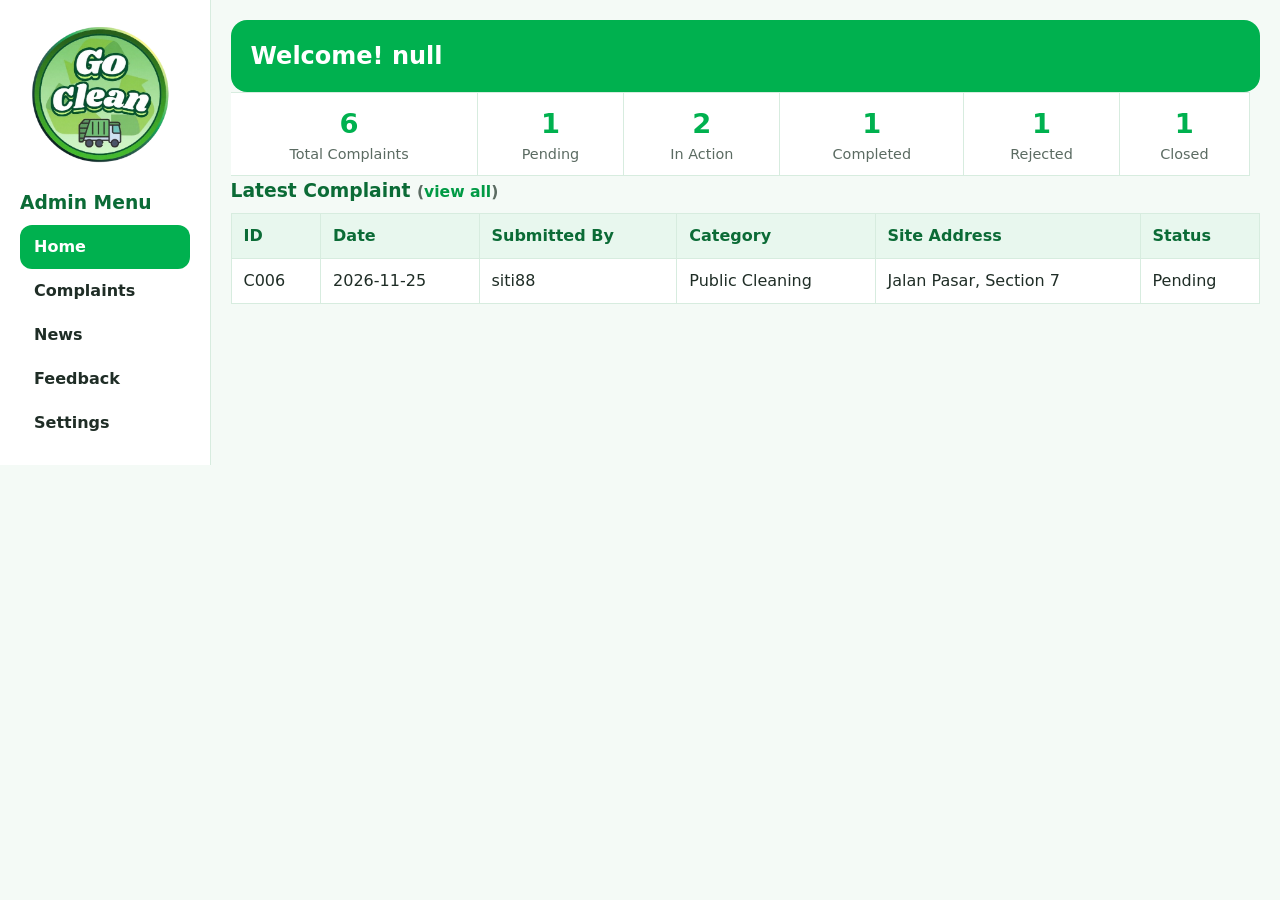
==== admindashboard.html @ 7847fc52 "Initial commit" ====
<!DOCTYPE html>
<html lang="en">
<head>
  <meta charset="UTF-8">
  <title>Admin Dashboard</title>
  <link rel="stylesheet" href="styles.css">
</head>
<body>

  <table class="layout" width="100%" cellpadding="15" cellspacing="0">
    <tr>

      <!-- SIDEBAR -->
      <td class="sidebar" valign="top">
        <img src="logo.png" alt="[Logo]" width="100">
        <h3>Admin Menu</h3>
        <ul>
          <li><a href="#home">Home</a></li>
          <li><a href="#complaint">Complaints</a></li>
          <li><a href="#news">News</a></li>
          <li><a href="#feedback">Feedback</a></li>
          <li><a href="#settings">Settings</a></li>
        </ul>
      </td>

      <!-- MAIN CONTENT -->
      <td class="content" valign="top">

        <!-- HOME -->
        <section id="home">
          <h1>Welcome! <span id="uname">Admin</span></h1>

          <table class="stats" cellpadding="12" cellspacing="0" width="100%">
            <tr align="center">
              <td><h2 id="cTotal">0</h2>Total Complaints</td>
              <td><h2 id="cPending">0</h2>Pending</td>
              <td><h2 id="cAction">0</h2>In Action</td>
              <td><h2 id="cCompleted">0</h2>Completed</td>
              <td><h2 id="cRejected">0</h2>Rejected</td>
              <td><h2 id="cClosed">0</h2>Closed</td>
            </tr>
          </table>

          <h3>Latest Complaint <small>(<a href="#complaint">view all</a>)</small></h3>
          <table border="1" cellpadding="8" cellspacing="0" width="100%">
            <thead>
              <tr>
                <th>ID</th><th>Date</th><th>Submitted By</th><th>Category</th><th>Site Address</th><th>Status</th>
              </tr>
            </thead>
            <tbody id="latestBody"></tbody>
          </table>
        </section>

        <hr>

        <!-- COMPLAINTS -->
        <section id="complaint">
          <h1>Manage Complaints</h1>
          <p>Select a new status for a complaint, then click Update.</p>

          <p>
            <label for="filter">Filter by status:</label>
            <select id="filter" onchange="renderComplaints()">
              <option value="All">All</option>
              <option>Pending</option>
              <option>In Action</option>
              <option>Completed</option>
              <option>Rejected</option>
              <option>Closed</option>
            </select>
          </p>

          <table border="1" cellpadding="8" cellspacing="0" width="100%">
            <thead>
              <tr>
                <th>ID</th>
                <th>Date</th>
                <th>Submitted By</th>
                <th>Category</th>
                <th>Site Address</th>
                <th>Description</th>
                <th>Current Status</th>
                <th>Change Status</th>
              </tr>
            </thead>
            <tbody id="complaintBody"></tbody>
          </table>
        </section>

        <hr>

        <!-- NEWS -->
        <section id="news">
          <h1>Manage News</h1>

          <h3>Add News</h3>
          <form id="newsForm" onsubmit="addNews(); return false;">
            <p>
              <label for="ntitle">Title</label><br>
              <input type="text" id="ntitle" size="50" required>
            </p>
            <p>
              <label for="ndate">Date</label><br>
              <input type="date" id="ndate" required>
            </p>
            <p>
              <label for="nlocation">Location</label><br>
              <input type="text" id="nlocation" size="50" required>
            </p>
            <p>
              <label for="ncontent">News Content</label><br>
              <textarea id="ncontent" rows="6" cols="60" required></textarea>
            </p>
            <button type="submit">Publish News</button>
          </form>

          <h3>Published News</h3>
          <div id="newsList"></div>
        </section>

        <hr>

        <!-- FEEDBACK -->
        <section id="feedback">
          <h1>User Feedback</h1>
          <p>Total: <b id="fTotal">0</b> | New: <b id="fNew">0</b> | Reviewed: <b id="fReviewed">0</b></p>

          <table border="1" cellpadding="8" cellspacing="0" width="100%">
            <thead>
              <tr>
                <th>Date</th>
                <th>User</th>
                <th>Feedback</th>
                <th>Status</th>
                <th>Action</th>
              </tr>
            </thead>
            <tbody id="feedbackBody"></tbody>
          </table>
        </section>

        <hr>

        <!-- SETTINGS -->
        <section id="settings">
          <h1>Settings</h1>

          <h3>Edit Profile</h3>
          <form onsubmit="alert('Profile updated successfully.'); return false;">
            <p>Full Name<br><input type="text" required></p>
            <p>Email<br><input type="email" required></p>
            <p>Phone Number<br><input type="tel" required></p>
            <button type="submit">Save Changes</button>
          </form>

          <h3>Change Password</h3>
          <form onsubmit="alert('Password changed successfully.'); return false;">
            <p>Current Password<br><input type="password" required></p>
            <p>New Password<br><input type="password" required></p>
            <p>Confirm New Password<br><input type="password" required></p>
            <button type="submit">Change Password</button>
          </form>

          <h3>Helpline &amp; Contact Info</h3>
          <p>This is the information shown to users.</p>

          <table border="1" cellpadding="8" cellspacing="0">
            <tr><td><b>Helpline Phone</b></td><td id="showPhone"></td></tr>
            <tr><td><b>Contact Email</b></td><td id="showEmail"></td></tr>
            <tr><td><b>Operating Hours</b></td><td id="showHours"></td></tr>
            <tr><td><b>Office Address</b></td><td id="showAddress"></td></tr>
          </table>

          <h4>Edit Helpline &amp; Contact Info</h4>
          <form onsubmit="saveContact(); return false;">
            <p>
              <label for="hPhone">Helpline Phone</label><br>
              <input type="tel" id="hPhone" size="40" required>
            </p>
            <p>
              <label for="hEmail">Contact Email</label><br>
              <input type="email" id="hEmail" size="40" required>
            </p>
            <p>
              <label for="hHours">Operating Hours</label><br>
              <input type="text" id="hHours" size="40" required>
            </p>
            <p>
              <label for="hAddress">Office Address</label><br>
              <textarea id="hAddress" rows="3" cols="40" required></textarea>
            </p>
            <button type="submit">Save Contact Info</button>
          </form>

          <h3>Logout</h3>
          <p><a href="index.html" onclick="sessionStorage.clear();">Logout</a></p>
        </section>

      </td>
    </tr>
  </table>

  <script>
    // ---------- Demo data (replace with database later) ----------
    var complaints = [
      { id: "C006", date: "2026-11-25", user: "siti88",   category: "Public Cleaning", address: "Jalan Pasar, Section 7",   desc: "Rubbish piling up near the market entrance.", status: "Pending" },
      { id: "C005", date: "2026-11-24", user: "user123",  category: "Domestic Waste",  address: "12 Jalan Mawar, Shah Alam", desc: "Garbage not collected for a week.",           status: "In Action" },
      { id: "C004", date: "2026-11-18", user: "raj_k",    category: "Recycling",       address: "Block B, Taman Seri",       desc: "Recycling bin is overflowing.",               status: "In Action" },
      { id: "C003", date: "2026-11-10", user: "user123",  category: "Public Cleaning", address: "Jalan Pasar, Section 7",   desc: "Litter along the drain.",                     status: "Completed" },
      { id: "C002", date: "2026-10-29", user: "mei_ling", category: "Domestic Waste",  address: "45 Lorong Kenanga",         desc: "Illegal dumping beside the house.",           status: "Rejected" },
      { id: "C001", date: "2026-10-15", user: "ahmad_f",  category: "Recycling",       address: "Taman Bunga Park",          desc: "Missing recycling bins.",                     status: "Closed" }
    ];

    var newsItems = [
      { title: "New Recycling Centres Open in Selangor", date: "2026-11-20", location: "Shah Alam, Selangor",
        content: "Three new community recycling centres have opened to make it easier for residents to drop off paper, plastic and glass. Operating hours are 8am to 6pm daily." },
      { title: "Separate Waste Collection Schedule Begins", date: "2026-11-12", location: "Petaling Jaya, Selangor",
        content: "Households are reminded to separate recyclables from general waste. Recyclables will be collected every Tuesday, general waste on other days." }
    ];

    var feedbacks = [
      { date: "2026-11-25", user: "siti88",   message: "The complaint form is easy to use, but I would like to track my complaint with updates.", status: "New" },
      { date: "2026-11-22", user: "user123",  message: "Garbage collection in my area has been faster since I reported it. Thank you!",         status: "New" },
      { date: "2026-11-15", user: "raj_k",    message: "Please add more recycling centre locations in the news section.",                         status: "Reviewed" }
    ];

    var contact = {
      phone: "1-800-000-000",
      email: "support@example.com",
      hours: "Monday to Friday, 8am to 5pm",
      address: "[Office address]"
    };

    var statuses = ["Pending", "In Action", "Completed", "Rejected", "Closed"];

    // Escape text so typed content can't break the page
    function esc(s) {
      return String(s).replace(/&/g, "&amp;").replace(/</g, "&lt;").replace(/>/g, "&gt;").replace(/"/g, "&quot;");
    }

    // ---------- Counts + latest complaint ----------
    function renderHome() {
      function count(s) { return complaints.filter(function (c) { return c.status === s; }).length; }
      document.getElementById("cTotal").textContent = complaints.length;
      document.getElementById("cPending").textContent = count("Pending");
      document.getElementById("cAction").textContent = count("In Action");
      document.getElementById("cCompleted").textContent = count("Completed");
      document.getElementById("cRejected").textContent = count("Rejected");
      document.getElementById("cClosed").textContent = count("Closed");

      var latest = complaints.slice().sort(function (a, b) {
        return b.date.localeCompare(a.date) || b.id.localeCompare(a.id);
      })[0];
      document.getElementById("latestBody").innerHTML = latest
        ? "<tr><td>" + esc(latest.id) + "</td><td>" + esc(latest.date) + "</td><td>" + esc(latest.user) +
          "</td><td>" + esc(latest.category) + "</td><td>" + esc(latest.address) + "</td><td>" + esc(latest.status) + "</td></tr>"
        : "<tr><td colspan='6'>No complaints yet.</td></tr>";
    }

    // ---------- Complaints table ----------
    function renderComplaints() {
      var filter = document.getElementById("filter").value;
      var rows = "";
      complaints.forEach(function (c, i) {
        if (filter !== "All" && c.status !== filter) return;
        var options = statuses.map(function (s) {
          return "<option" + (s === c.status ? " selected" : "") + ">" + s + "</option>";
        }).join("");
        rows += "<tr>" +
          "<td>" + esc(c.id) + "</td>" +
          "<td>" + esc(c.date) + "</td>" +
          "<td>" + esc(c.user) + "</td>" +
          "<td>" + esc(c.category) + "</td>" +
          "<td>" + esc(c.address) + "</td>" +
          "<td>" + esc(c.desc) + "</td>" +
          "<td>" + esc(c.status) + "</td>" +
          "<td><select id='status" + i + "'>" + options + "</select> " +
          "<button type='button' onclick='updateStatus(" + i + ")'>Update</button></td>" +
          "</tr>";
      });
      document.getElementById("complaintBody").innerHTML =
        rows || "<tr><td colspan='8'>No complaints found.</td></tr>";
    }

    function updateStatus(i) {
      var newStatus = document.getElementById("status" + i).value;
      complaints[i].status = newStatus;
      alert("Complaint " + complaints[i].id + " status updated to " + newStatus + ".");
      renderComplaints();
      renderHome();
    }

    // ---------- News ----------
    function renderNews() {
      var html = "";
      newsItems.forEach(function (n, i) {
        html += "<article>" +
          "<h3>" + esc(n.title) + "</h3>" +
          "<p><b>Date:</b> " + esc(n.date) + " | <b>Location:</b> " + esc(n.location) + "</p>" +
          "<p>" + esc(n.content) + "</p>" +
          "<button type='button' onclick='deleteNews(" + i + ")'>Delete</button>" +
          "<hr></article>";
      });
      document.getElementById("newsList").innerHTML = html || "<p>No news published yet.</p>";
    }

    function addNews() {
      newsItems.unshift({
        title: document.getElementById("ntitle").value,
        date: document.getElementById("ndate").value,
        location: document.getElementById("nlocation").value,
        content: document.getElementById("ncontent").value
      });
      document.getElementById("newsForm").reset();
      alert("News published successfully!");
      renderNews();
    }

    function deleteNews(i) {
      if (confirm("Delete this news item?")) {
        newsItems.splice(i, 1);
        renderNews();
      }
    }

    // ---------- Feedback ----------
    function renderFeedback() {
      var rows = "";
      var newCount = 0;
      feedbacks.forEach(function (f, i) {
        if (f.status === "New") newCount++;
        rows += "<tr>" +
          "<td>" + esc(f.date) + "</td>" +
          "<td>" + esc(f.user) + "</td>" +
          "<td>" + esc(f.message) + "</td>" +
          "<td>" + esc(f.status) + "</td>" +
          "<td>" +
            (f.status === "New" ? "<button type='button' onclick='markReviewed(" + i + ")'>Mark as Reviewed</button> " : "") +
            "<button type='button' onclick='deleteFeedback(" + i + ")'>Delete</button>" +
          "</td></tr>";
      });
      document.getElementById("feedbackBody").innerHTML =
        rows || "<tr><td colspan='5'>No feedback yet.</td></tr>";
      document.getElementById("fTotal").textContent = feedbacks.length;
      document.getElementById("fNew").textContent = newCount;
      document.getElementById("fReviewed").textContent = feedbacks.length - newCount;
    }

    function markReviewed(i) {
      feedbacks[i].status = "Reviewed";
      renderFeedback();
    }

    function deleteFeedback(i) {
      if (confirm("Delete this feedback?")) {
        feedbacks.splice(i, 1);
        renderFeedback();
      }
    }

    // ---------- Helpline & contact info ----------
    function renderContact() {
      document.getElementById("showPhone").textContent = contact.phone;
      document.getElementById("showEmail").textContent = contact.email;
      document.getElementById("showHours").textContent = contact.hours;
      document.getElementById("showAddress").textContent = contact.address;

      document.getElementById("hPhone").value = contact.phone;
      document.getElementById("hEmail").value = contact.email;
      document.getElementById("hHours").value = contact.hours;
      document.getElementById("hAddress").value = contact.address;
    }

    function saveContact() {
      contact.phone = document.getElementById("hPhone").value;
      contact.email = document.getElementById("hEmail").value;
      contact.hours = document.getElementById("hHours").value;
      contact.address = document.getElementById("hAddress").value;
      renderContact();
      alert("Helpline and contact info updated successfully.");
    }

    // ---------- Start ----------
    var name = sessionStorage.getItem("username");
    if (name) { document.getElementById("uname").textContent = name; }

    renderHome();
    renderComplaints();
    renderNews();
    renderFeedback();
    renderContact();
  </script>

</body>
</html>
---- styles.css ----
/* ==========================================================
   Light, resource-friendly theme: green + white (Grab-style)
   - No images, web fonts, animations or heavy effects
   - Change the colours below to re-theme everything
   ========================================================== */
:root {
  --green: #00b14f;
  --green-dark: #009a44;
  --green-deep: #0b6b36;
  --green-light: #e8f7ee;
  --border: #d7ecdf;
  --bg: #f4faf6;
  --text: #1f2d26;
  --white: #ffffff;
  --danger: #d63b3b;
}

* { box-sizing: border-box; }

html { scroll-behavior: smooth; }

body {
  margin: 0;
  font-family: system-ui, -apple-system, "Segoe UI", Roboto, Arial, sans-serif;
  background: var(--bg);
  color: var(--text);
  line-height: 1.5;
}

h1, h2, h3, h4 { color: var(--green-deep); margin: 0.6em 0 0.4em; }
a { color: var(--green-dark); text-decoration: none; }
a:hover { text-decoration: underline; }
img { max-width: 100%; height: auto; }
hr { border: 0; border-top: 1px solid var(--border); margin: 28px 0; }
small { color: #5b6b62; }

/* ---------- Forms ---------- */
input, select, textarea {
  width: 100%;
  max-width: 100%;
  padding: 10px 12px;
  font: inherit;
  color: var(--text);
  background: var(--white);
  border: 1px solid var(--border);
  border-radius: 10px;
}
input:focus, select:focus, textarea:focus {
  outline: none;
  border-color: var(--green);
}
input[type="file"] { padding: 8px; }
label { font-weight: 600; font-size: 0.92em; }

button {
  font: inherit;
  font-weight: 600;
  color: var(--white);
  background: var(--green);
  border: 0;
  border-radius: 999px;
  padding: 10px 22px;
  cursor: pointer;
}
button:hover { background: var(--green-dark); }

/* Delete buttons get a softer, outlined look */
button[onclick^="delete"] {
  color: var(--danger);
  background: var(--white);
  border: 1px solid #f0c4c4;
}
button[onclick^="delete"]:hover { background: #fff3f3; }

/* ---------- Login / Sign-up / Landing (<center> pages) ---------- */
center {
  display: block;
  max-width: 480px;
  margin: 40px auto;
  padding: 28px 24px;
  background: var(--white);
  border: 1px solid var(--border);
  border-radius: 20px;
}
center img { width: 200px; }
center form p, center form table { text-align: left; }
center table { width: 100%; }
center td { padding: 6px 4px; }
center button { width: 100%; }

/* ---------- Dashboard layout ---------- */
.layout { width: 100%; border-collapse: collapse; }
.layout > tbody > tr > td { padding: 20px; vertical-align: top; }

.sidebar {
  width: 210px;
  background: var(--white);
  border-right: 1px solid var(--border);
}
.sidebar img { width: 160px; }
.sidebar ul { list-style: none; margin: 0; padding: 0; }
.sidebar li a {
  display: block;
  padding: 10px 14px;
  border-radius: 12px;
  color: var(--text);
  font-weight: 600;
}
.sidebar li a:hover {
  background: var(--green-light);
  color: var(--green-deep);
  text-decoration: none;
}

.content section { overflow-x: auto; }

/* ---------- One section at a time (no scrolling between sections) ----------
   Sidebar links like #complaint show only that section.
   Home is shown by default when no section is selected. */
.content section { display: none; }
.content section:target,
.content:not(:has(section:target)) #home { display: block; }
.content hr { display: none; }

/* Highlight the active sidebar link */
:root:not(:has(.content section:target)) .sidebar a[href="#home"],
:root:has(#home:target) .sidebar a[href="#home"],
:root:has(#complaint:target) .sidebar a[href="#complaint"],
:root:has(#report:target) .sidebar a[href="#report"],
:root:has(#news:target) .sidebar a[href="#news"],
:root:has(#feedback:target) .sidebar a[href="#feedback"],
:root:has(#settings:target) .sidebar a[href="#settings"] {
  background: var(--green);
  color: var(--white);
}

/* Welcome banner */
#home h1 {
  background: var(--green);
  color: var(--white);
  padding: 18px 20px;
  border-radius: 16px;
  margin-top: 0;
}

/* ---------- Count cards ---------- */
.stats { width: calc(100% + 20px); margin: -10px; border-collapse: separate; border-spacing: 10px; }
.stats td {
  background: var(--white);
  border: 1px solid var(--border);
  border-radius: 14px;
  text-align: center;
  color: #5b6b62;
  font-size: 0.9em;
}
.stats h2 { margin: 0; font-size: 1.9em; color: var(--green); }

/* ---------- Data tables ---------- */
.content table { width: 100%; border-collapse: collapse; background: var(--white); }
.content th, .content td { padding: 10px 12px; border: 1px solid var(--border); text-align: left; }
.content th { background: var(--green-light); color: var(--green-deep); }
.content .stats th, .content .stats td { text-align: center; }
.content td select { width: auto; }
#filter { width: auto; }

/* ---------- Forms inside dashboard ---------- */
.content form { max-width: 560px; }

/* ---------- News cards ---------- */
article {
  background: var(--white);
  border: 1px solid var(--border);
  border-radius: 14px;
  padding: 4px 18px 14px;
  margin-bottom: 12px;
}
article hr { display: none; }

/* ---------- Mobile ---------- */
@media (max-width: 720px) {
  .layout, .layout > tbody, .layout > tbody > tr, .layout > tbody > tr > td {
    display: block;
    width: 100%;
  }
  .sidebar { border-right: 0; border-bottom: 1px solid var(--border); }
  .sidebar ul { display: flex; flex-wrap: wrap; gap: 6px; }
  .stats { width: 100%; margin: 0; }
  center { margin: 16px; }
}
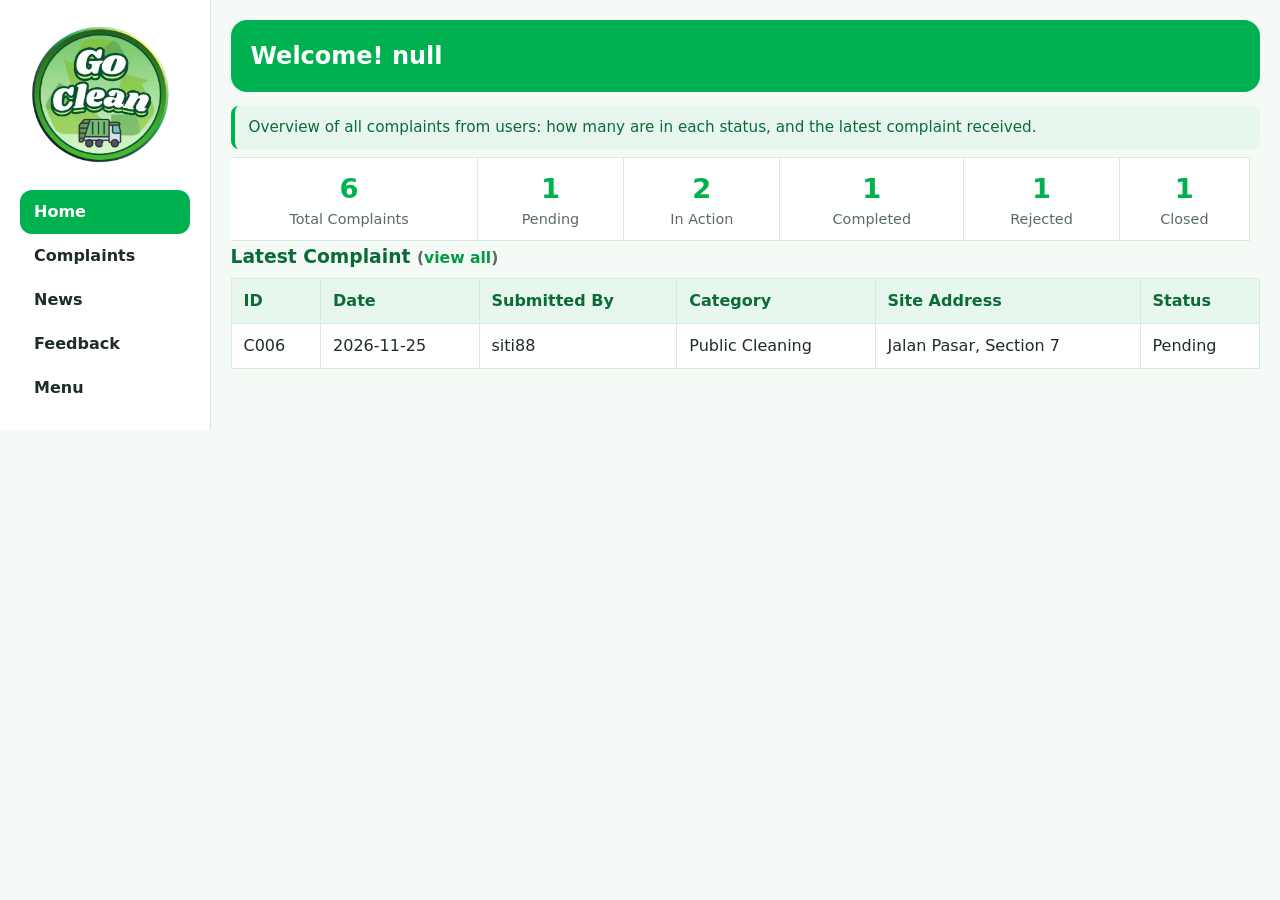
==== commit c103e0d7: "Updated Storyboard" ====
--- a/admindashboard.html
+++ b/admindashboard.html
@@ -13,13 +13,12 @@
       <!-- SIDEBAR -->
       <td class="sidebar" valign="top">
         <img src="logo.png" alt="[Logo]" width="100">
-        <h3>Admin Menu</h3>
         <ul>
           <li><a href="#home">Home</a></li>
           <li><a href="#complaint">Complaints</a></li>
           <li><a href="#news">News</a></li>
           <li><a href="#feedback">Feedback</a></li>
-          <li><a href="#settings">Settings</a></li>
+          <li><a href="adminsettings.html">Menu</a></li>
         </ul>
       </td>
 
@@ -29,6 +28,7 @@
         <!-- HOME -->
         <section id="home">
           <h1>Welcome! <span id="uname">Admin</span></h1>
+          <p class="desc">Overview of all complaints from users: how many are in each status, and the latest complaint received.</p>
 
           <table class="stats" cellpadding="12" cellspacing="0" width="100%">
             <tr align="center">
@@ -57,7 +57,7 @@
         <!-- COMPLAINTS -->
         <section id="complaint">
           <h1>Manage Complaints</h1>
-          <p>Select a new status for a complaint, then click Update.</p>
+          <p class="desc">Review the complaints submitted by users and update their status as you handle them. Choose a new status in the last column and click Update. Use the filter to show only one status.</p>
 
           <p>
             <label for="filter">Filter by status:</label>
@@ -93,6 +93,7 @@
         <!-- NEWS -->
         <section id="news">
           <h1>Manage News</h1>
+          <p class="desc">Publish news about waste management and recycling. News you add appears on the user dashboard. You can also delete news that is no longer needed.</p>
 
           <h3>Add News</h3>
           <form id="newsForm" onsubmit="addNews(); return false;">
@@ -124,6 +125,7 @@
         <!-- FEEDBACK -->
         <section id="feedback">
           <h1>User Feedback</h1>
+          <p class="desc">Read the feedback sent by users. Mark feedback as reviewed once you have read it, or delete it.</p>
           <p>Total: <b id="fTotal">0</b> | New: <b id="fNew">0</b> | Reviewed: <b id="fReviewed">0</b></p>
 
           <table border="1" cellpadding="8" cellspacing="0" width="100%">
@@ -140,67 +142,11 @@
           </table>
         </section>
 
-        <hr>
-
-        <!-- SETTINGS -->
-        <section id="settings">
-          <h1>Settings</h1>
-
-          <h3>Edit Profile</h3>
-          <form onsubmit="alert('Profile updated successfully.'); return false;">
-            <p>Full Name<br><input type="text" required></p>
-            <p>Email<br><input type="email" required></p>
-            <p>Phone Number<br><input type="tel" required></p>
-            <button type="submit">Save Changes</button>
-          </form>
-
-          <h3>Change Password</h3>
-          <form onsubmit="alert('Password changed successfully.'); return false;">
-            <p>Current Password<br><input type="password" required></p>
-            <p>New Password<br><input type="password" required></p>
-            <p>Confirm New Password<br><input type="password" required></p>
-            <button type="submit">Change Password</button>
-          </form>
-
-          <h3>Helpline &amp; Contact Info</h3>
-          <p>This is the information shown to users.</p>
-
-          <table border="1" cellpadding="8" cellspacing="0">
-            <tr><td><b>Helpline Phone</b></td><td id="showPhone"></td></tr>
-            <tr><td><b>Contact Email</b></td><td id="showEmail"></td></tr>
-            <tr><td><b>Operating Hours</b></td><td id="showHours"></td></tr>
-            <tr><td><b>Office Address</b></td><td id="showAddress"></td></tr>
-          </table>
-
-          <h4>Edit Helpline &amp; Contact Info</h4>
-          <form onsubmit="saveContact(); return false;">
-            <p>
-              <label for="hPhone">Helpline Phone</label><br>
-              <input type="tel" id="hPhone" size="40" required>
-            </p>
-            <p>
-              <label for="hEmail">Contact Email</label><br>
-              <input type="email" id="hEmail" size="40" required>
-            </p>
-            <p>
-              <label for="hHours">Operating Hours</label><br>
-              <input type="text" id="hHours" size="40" required>
-            </p>
-            <p>
-              <label for="hAddress">Office Address</label><br>
-              <textarea id="hAddress" rows="3" cols="40" required></textarea>
-            </p>
-            <button type="submit">Save Contact Info</button>
-          </form>
-
-          <h3>Logout</h3>
-          <p><a href="index.html" onclick="sessionStorage.clear();">Logout</a></p>
-        </section>
-
       </td>
     </tr>
   </table>
 
+  <script src="news.js"></script>
   <script>
     // ---------- Demo data (replace with database later) ----------
     var complaints = [
@@ -212,12 +158,7 @@
       { id: "C001", date: "2026-10-15", user: "ahmad_f",  category: "Recycling",       address: "Taman Bunga Park",          desc: "Missing recycling bins.",                     status: "Closed" }
     ];
 
-    var newsItems = [
-      { title: "New Recycling Centres Open in Selangor", date: "2026-11-20", location: "Shah Alam, Selangor",
-        content: "Three new community recycling centres have opened to make it easier for residents to drop off paper, plastic and glass. Operating hours are 8am to 6pm daily." },
-      { title: "Separate Waste Collection Schedule Begins", date: "2026-11-12", location: "Petaling Jaya, Selangor",
-        content: "Households are reminded to separate recyclables from general waste. Recyclables will be collected every Tuesday, general waste on other days." }
-    ];
+    var newsItems = getNews(); // shared with the user dashboard (news.js)
 
     var feedbacks = [
       { date: "2026-11-25", user: "siti88",   message: "The complaint form is easy to use, but I would like to track my complaint with updates.", status: "New" },
@@ -225,19 +166,7 @@
       { date: "2026-11-15", user: "raj_k",    message: "Please add more recycling centre locations in the news section.",                         status: "Reviewed" }
     ];
 
-    var contact = {
-      phone: "1-800-000-000",
-      email: "support@example.com",
-      hours: "Monday to Friday, 8am to 5pm",
-      address: "[Office address]"
-    };
-
     var statuses = ["Pending", "In Action", "Completed", "Rejected", "Closed"];
-
-    // Escape text so typed content can't break the page
-    function esc(s) {
-      return String(s).replace(/&/g, "&amp;").replace(/</g, "&lt;").replace(/>/g, "&gt;").replace(/"/g, "&quot;");
-    }
 
     // ---------- Counts + latest complaint ----------
     function renderHome() {
@@ -312,6 +241,8 @@
         location: document.getElementById("nlocation").value,
         content: document.getElementById("ncontent").value
       });
+      newsItems = sortNews(newsItems);
+      saveNews(newsItems);
       document.getElementById("newsForm").reset();
       alert("News published successfully!");
       renderNews();
@@ -320,6 +251,7 @@
     function deleteNews(i) {
       if (confirm("Delete this news item?")) {
         newsItems.splice(i, 1);
+        saveNews(newsItems);
         renderNews();
       }
     }
@@ -359,28 +291,6 @@
       }
     }
 
-    // ---------- Helpline & contact info ----------
-    function renderContact() {
-      document.getElementById("showPhone").textContent = contact.phone;
-      document.getElementById("showEmail").textContent = contact.email;
-      document.getElementById("showHours").textContent = contact.hours;
-      document.getElementById("showAddress").textContent = contact.address;
-
-      document.getElementById("hPhone").value = contact.phone;
-      document.getElementById("hEmail").value = contact.email;
-      document.getElementById("hHours").value = contact.hours;
-      document.getElementById("hAddress").value = contact.address;
-    }
-
-    function saveContact() {
-      contact.phone = document.getElementById("hPhone").value;
-      contact.email = document.getElementById("hEmail").value;
-      contact.hours = document.getElementById("hHours").value;
-      contact.address = document.getElementById("hAddress").value;
-      renderContact();
-      alert("Helpline and contact info updated successfully.");
-    }
-
     // ---------- Start ----------
     var name = sessionStorage.getItem("username");
     if (name) { document.getElementById("uname").textContent = name; }
@@ -389,7 +299,6 @@
     renderComplaints();
     renderNews();
     renderFeedback();
-    renderContact();
   </script>
 
 </body>
--- a/styles.css
+++ b/styles.css
@@ -97,7 +97,7 @@
   background: var(--white);
   border-right: 1px solid var(--border);
 }
-.sidebar img { width: 160px; }
+.sidebar img { width: 160px; margin-bottom: 12px; }
 .sidebar ul { list-style: none; margin: 0; padding: 0; }
 .sidebar li a {
   display: block;
@@ -129,7 +129,7 @@
 :root:has(#report:target) .sidebar a[href="#report"],
 :root:has(#news:target) .sidebar a[href="#news"],
 :root:has(#feedback:target) .sidebar a[href="#feedback"],
-:root:has(#settings:target) .sidebar a[href="#settings"] {
+.sidebar li a.active {
   background: var(--green);
   color: var(--white);
 }
@@ -175,6 +175,40 @@
   margin-bottom: 12px;
 }
 article hr { display: none; }
+
+/* ---------- Page descriptions ---------- */
+.desc {
+  margin: 0 0 18px;
+  padding: 10px 14px;
+  background: var(--green-light);
+  border-left: 4px solid var(--green);
+  border-radius: 8px;
+  color: var(--green-deep);
+  font-size: 0.95em;
+}
+#home h1 + .desc { margin-top: 14px; }
+center .desc {
+  background: none;
+  border: 0;
+  padding: 0;
+  margin-bottom: 20px;
+  color: #5b6b62;
+}
+
+/* ---------- Settings menu list ---------- */
+.menu-list { list-style: none; margin: 0; padding: 0; max-width: 560px; }
+.menu-list a {
+  display: block;
+  margin-bottom: 10px;
+  padding: 14px 18px;
+  background: var(--white);
+  border: 1px solid var(--border);
+  border-radius: 14px;
+  color: var(--text);
+}
+.menu-list a:hover { border-color: var(--green); text-decoration: none; }
+.menu-list b { display: block; color: var(--green-deep); }
+.menu-list span { display: block; font-size: 0.9em; color: #5b6b62; }
 
 /* ---------- Mobile ---------- */
 @media (max-width: 720px) {
